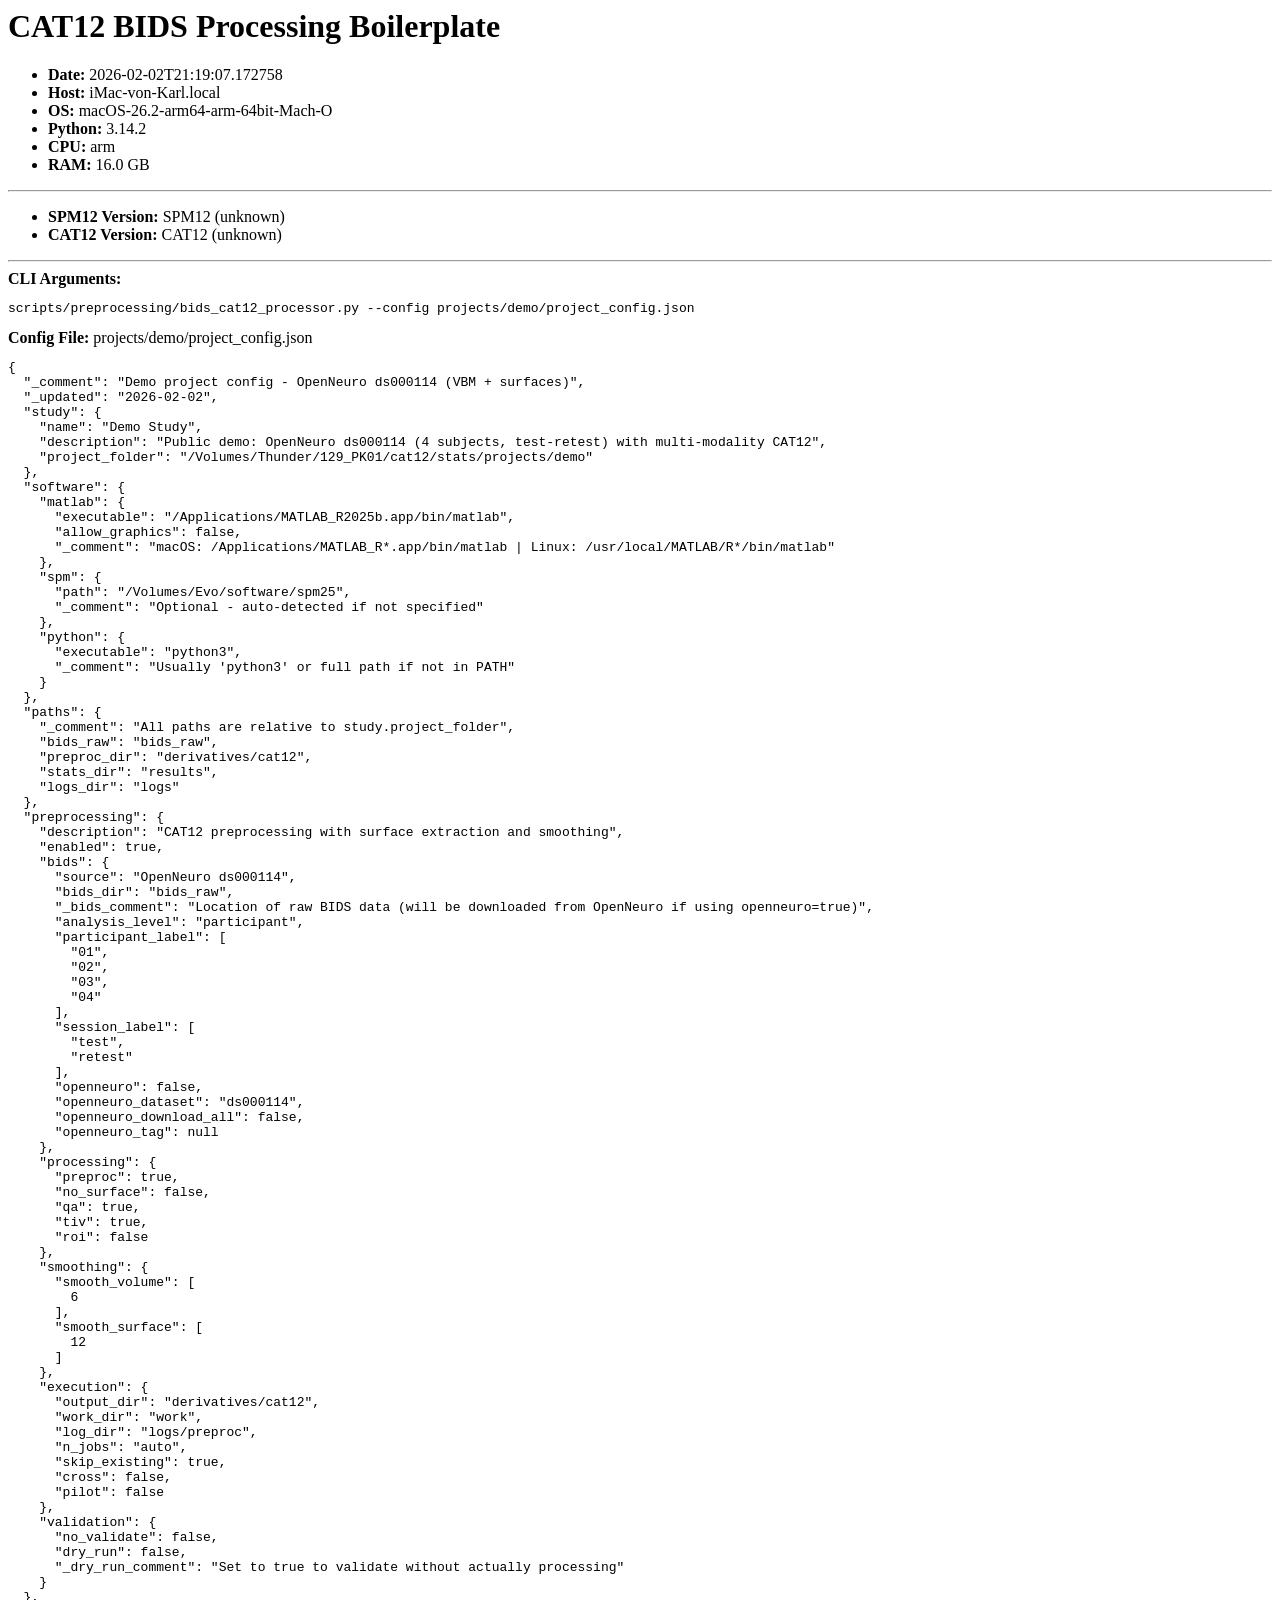
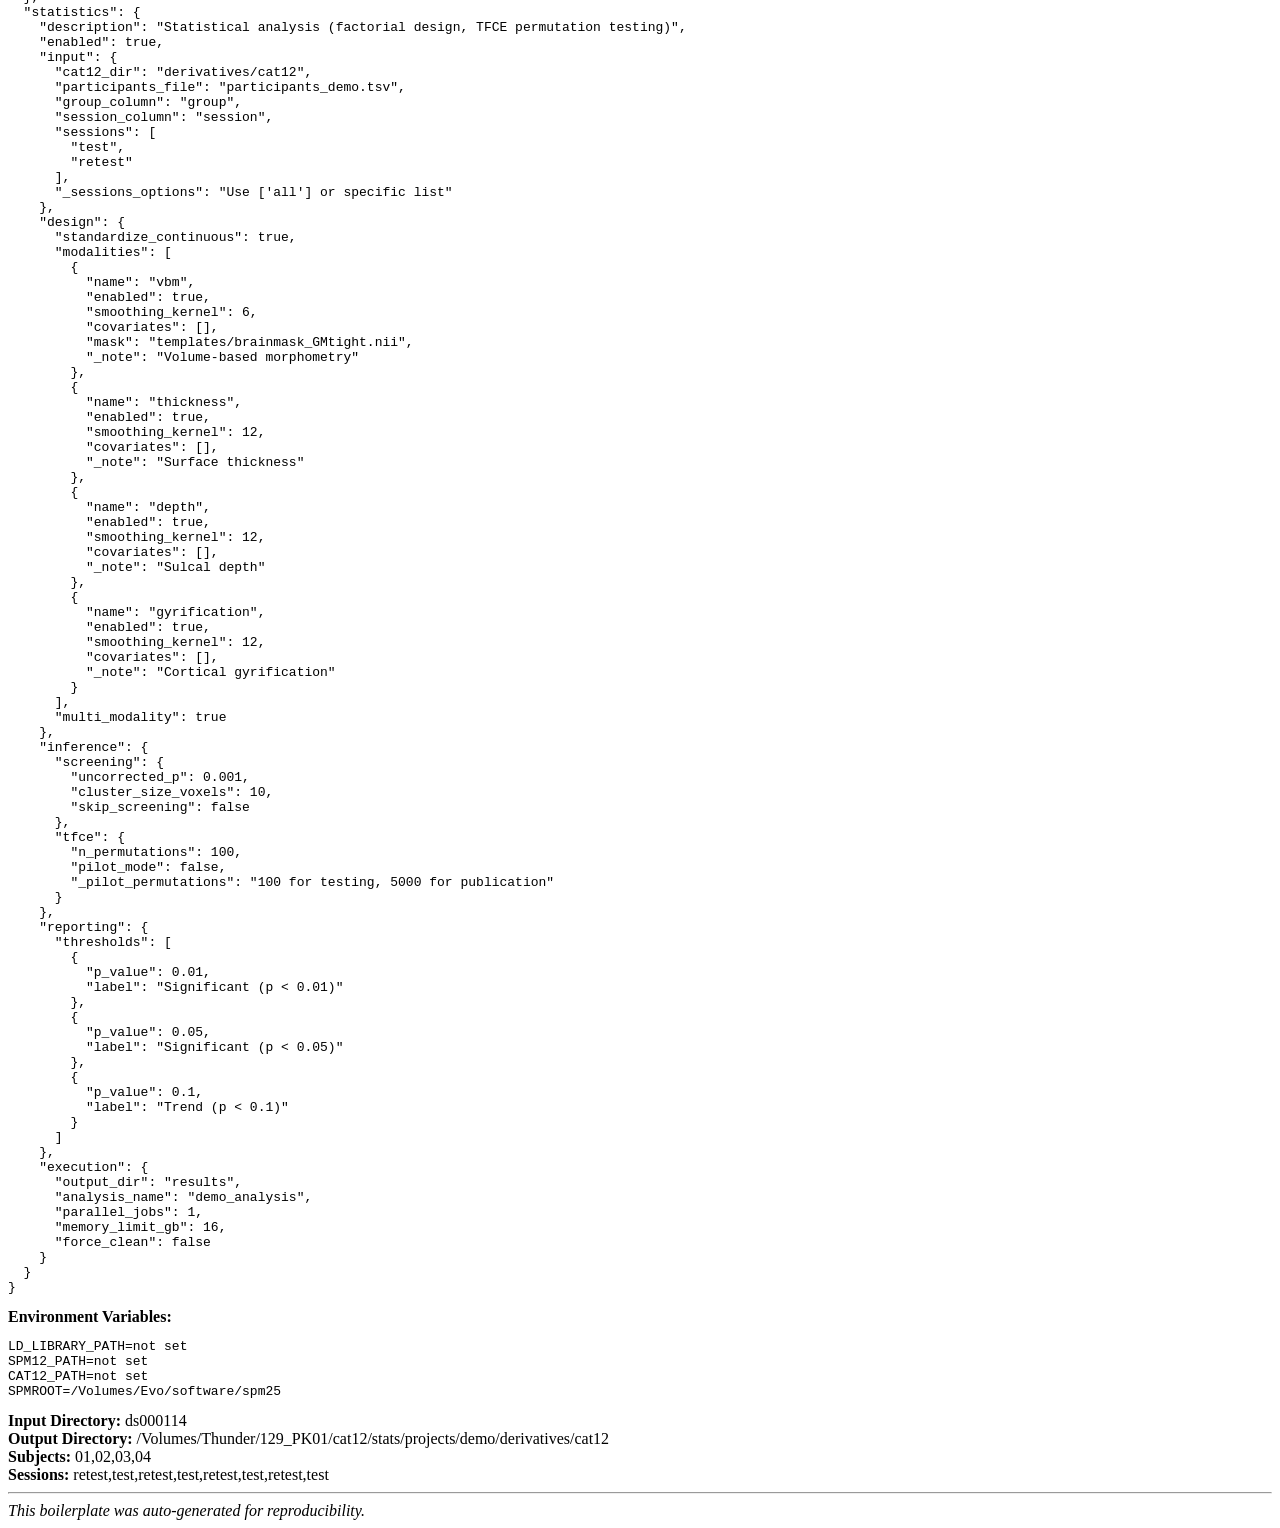
==== projects/demo/derivatives/cat12/boilerplate.html @ 03fa993f "restructure repo" ====
<html><head><title>CAT12 BIDS Processing Boilerplate</title></head><body>
<h1>CAT12 BIDS Processing Boilerplate</h1>
<ul>
<li><b>Date:</b> 2026-02-02T21:19:07.172758</li>
<li><b>Host:</b> iMac-von-Karl.local</li>
<li><b>OS:</b> macOS-26.2-arm64-arm-64bit-Mach-O</li>
<li><b>Python:</b> 3.14.2</li>
<li><b>CPU:</b> arm</li>
<li><b>RAM:</b> 16.0 GB</li>
</ul>
<hr>
<ul>
<li><b>SPM12 Version:</b> SPM12 (unknown)</li>
<li><b>CAT12 Version:</b> CAT12 (unknown)</li>
</ul>
<hr>
<b>CLI Arguments:</b><pre>scripts/preprocessing/bids_cat12_processor.py --config projects/demo/project_config.json</pre>
<b>Config File:</b> projects/demo/project_config.json<pre>{
  "_comment": "Demo project config - OpenNeuro ds000114 (VBM + surfaces)",
  "_updated": "2026-02-02",
  "study": {
    "name": "Demo Study",
    "description": "Public demo: OpenNeuro ds000114 (4 subjects, test-retest) with multi-modality CAT12",
    "project_folder": "/Volumes/Thunder/129_PK01/cat12/stats/projects/demo"
  },
  "software": {
    "matlab": {
      "executable": "/Applications/MATLAB_R2025b.app/bin/matlab",
      "allow_graphics": false,
      "_comment": "macOS: /Applications/MATLAB_R*.app/bin/matlab | Linux: /usr/local/MATLAB/R*/bin/matlab"
    },
    "spm": {
      "path": "/Volumes/Evo/software/spm25",
      "_comment": "Optional - auto-detected if not specified"
    },
    "python": {
      "executable": "python3",
      "_comment": "Usually 'python3' or full path if not in PATH"
    }
  },
  "paths": {
    "_comment": "All paths are relative to study.project_folder",
    "bids_raw": "bids_raw",
    "preproc_dir": "derivatives/cat12",
    "stats_dir": "results",
    "logs_dir": "logs"
  },
  "preprocessing": {
    "description": "CAT12 preprocessing with surface extraction and smoothing",
    "enabled": true,
    "bids": {
      "source": "OpenNeuro ds000114",
      "bids_dir": "bids_raw",
      "_bids_comment": "Location of raw BIDS data (will be downloaded from OpenNeuro if using openneuro=true)",
      "analysis_level": "participant",
      "participant_label": [
        "01",
        "02",
        "03",
        "04"
      ],
      "session_label": [
        "test",
        "retest"
      ],
      "openneuro": false,
      "openneuro_dataset": "ds000114",
      "openneuro_download_all": false,
      "openneuro_tag": null
    },
    "processing": {
      "preproc": true,
      "no_surface": false,
      "qa": true,
      "tiv": true,
      "roi": false
    },
    "smoothing": {
      "smooth_volume": [
        6
      ],
      "smooth_surface": [
        12
      ]
    },
    "execution": {
      "output_dir": "derivatives/cat12",
      "work_dir": "work",
      "log_dir": "logs/preproc",
      "n_jobs": "auto",
      "skip_existing": true,
      "cross": false,
      "pilot": false
    },
    "validation": {
      "no_validate": false,
      "dry_run": false,
      "_dry_run_comment": "Set to true to validate without actually processing"
    }
  },
  "statistics": {
    "description": "Statistical analysis (factorial design, TFCE permutation testing)",
    "enabled": true,
    "input": {
      "cat12_dir": "derivatives/cat12",
      "participants_file": "participants_demo.tsv",
      "group_column": "group",
      "session_column": "session",
      "sessions": [
        "test",
        "retest"
      ],
      "_sessions_options": "Use ['all'] or specific list"
    },
    "design": {
      "standardize_continuous": true,
      "modalities": [
        {
          "name": "vbm",
          "enabled": true,
          "smoothing_kernel": 6,
          "covariates": [],
          "mask": "templates/brainmask_GMtight.nii",
          "_note": "Volume-based morphometry"
        },
        {
          "name": "thickness",
          "enabled": true,
          "smoothing_kernel": 12,
          "covariates": [],
          "_note": "Surface thickness"
        },
        {
          "name": "depth",
          "enabled": true,
          "smoothing_kernel": 12,
          "covariates": [],
          "_note": "Sulcal depth"
        },
        {
          "name": "gyrification",
          "enabled": true,
          "smoothing_kernel": 12,
          "covariates": [],
          "_note": "Cortical gyrification"
        }
      ],
      "multi_modality": true
    },
    "inference": {
      "screening": {
        "uncorrected_p": 0.001,
        "cluster_size_voxels": 10,
        "skip_screening": false
      },
      "tfce": {
        "n_permutations": 100,
        "pilot_mode": false,
        "_pilot_permutations": "100 for testing, 5000 for publication"
      }
    },
    "reporting": {
      "thresholds": [
        {
          "p_value": 0.01,
          "label": "Significant (p < 0.01)"
        },
        {
          "p_value": 0.05,
          "label": "Significant (p < 0.05)"
        },
        {
          "p_value": 0.1,
          "label": "Trend (p < 0.1)"
        }
      ]
    },
    "execution": {
      "output_dir": "results",
      "analysis_name": "demo_analysis",
      "parallel_jobs": 1,
      "memory_limit_gb": 16,
      "force_clean": false
    }
  }
}</pre>
<b>Environment Variables:</b><pre>LD_LIBRARY_PATH=not set
SPM12_PATH=not set
CAT12_PATH=not set
SPMROOT=/Volumes/Evo/software/spm25</pre>
<b>Input Directory:</b> ds000114<br>
<b>Output Directory:</b> /Volumes/Thunder/129_PK01/cat12/stats/projects/demo/derivatives/cat12<br>
<b>Subjects:</b> 01,02,03,04<br>
<b>Sessions:</b> retest,test,retest,test,retest,test,retest,test<br>
<hr>
<i>This boilerplate was auto-generated for reproducibility.</i>
</body></html>
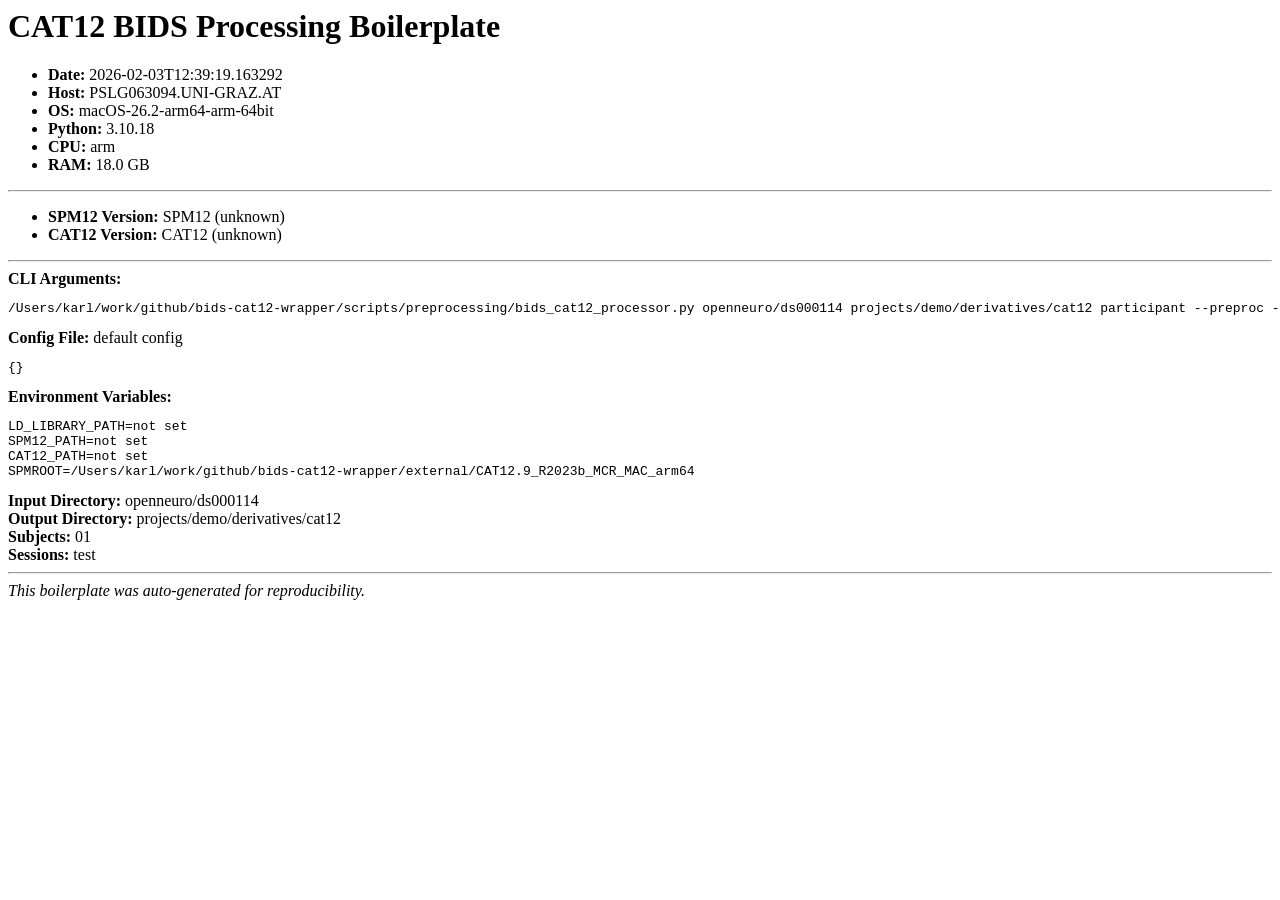
==== commit 0c10da54: "Add CAT12 processing logs and installation script - Created multiple log files for CAT12 processing " ====
--- a/projects/demo/derivatives/cat12/boilerplate.html
+++ b/projects/demo/derivatives/cat12/boilerplate.html
@@ -2,12 +2,12 @@
 <html><head><title>CAT12 BIDS Processing Boilerplate</title></head><body>
 <h1>CAT12 BIDS Processing Boilerplate</h1>
 <ul>
-<li><b>Date:</b> 2026-02-02T21:19:07.172758</li>
-<li><b>Host:</b> iMac-von-Karl.local</li>
-<li><b>OS:</b> macOS-26.2-arm64-arm-64bit-Mach-O</li>
-<li><b>Python:</b> 3.14.2</li>
+<li><b>Date:</b> 2026-02-03T12:39:19.163292</li>
+<li><b>Host:</b> PSLG063094.UNI-GRAZ.AT</li>
+<li><b>OS:</b> macOS-26.2-arm64-arm-64bit</li>
+<li><b>Python:</b> 3.10.18</li>
 <li><b>CPU:</b> arm</li>
-<li><b>RAM:</b> 16.0 GB</li>
+<li><b>RAM:</b> 18.0 GB</li>
 </ul>
 <hr>
 <ul>
@@ -15,184 +15,16 @@
 <li><b>CAT12 Version:</b> CAT12 (unknown)</li>
 </ul>
 <hr>
-<b>CLI Arguments:</b><pre>scripts/preprocessing/bids_cat12_processor.py --config projects/demo/project_config.json</pre>
-<b>Config File:</b> projects/demo/project_config.json<pre>{
-  "_comment": "Demo project config - OpenNeuro ds000114 (VBM + surfaces)",
-  "_updated": "2026-02-02",
-  "study": {
-    "name": "Demo Study",
-    "description": "Public demo: OpenNeuro ds000114 (4 subjects, test-retest) with multi-modality CAT12",
-    "project_folder": "/Volumes/Thunder/129_PK01/cat12/stats/projects/demo"
-  },
-  "software": {
-    "matlab": {
-      "executable": "/Applications/MATLAB_R2025b.app/bin/matlab",
-      "allow_graphics": false,
-      "_comment": "macOS: /Applications/MATLAB_R*.app/bin/matlab | Linux: /usr/local/MATLAB/R*/bin/matlab"
-    },
-    "spm": {
-      "path": "/Volumes/Evo/software/spm25",
-      "_comment": "Optional - auto-detected if not specified"
-    },
-    "python": {
-      "executable": "python3",
-      "_comment": "Usually 'python3' or full path if not in PATH"
-    }
-  },
-  "paths": {
-    "_comment": "All paths are relative to study.project_folder",
-    "bids_raw": "bids_raw",
-    "preproc_dir": "derivatives/cat12",
-    "stats_dir": "results",
-    "logs_dir": "logs"
-  },
-  "preprocessing": {
-    "description": "CAT12 preprocessing with surface extraction and smoothing",
-    "enabled": true,
-    "bids": {
-      "source": "OpenNeuro ds000114",
-      "bids_dir": "bids_raw",
-      "_bids_comment": "Location of raw BIDS data (will be downloaded from OpenNeuro if using openneuro=true)",
-      "analysis_level": "participant",
-      "participant_label": [
-        "01",
-        "02",
-        "03",
-        "04"
-      ],
-      "session_label": [
-        "test",
-        "retest"
-      ],
-      "openneuro": false,
-      "openneuro_dataset": "ds000114",
-      "openneuro_download_all": false,
-      "openneuro_tag": null
-    },
-    "processing": {
-      "preproc": true,
-      "no_surface": false,
-      "qa": true,
-      "tiv": true,
-      "roi": false
-    },
-    "smoothing": {
-      "smooth_volume": [
-        6
-      ],
-      "smooth_surface": [
-        12
-      ]
-    },
-    "execution": {
-      "output_dir": "derivatives/cat12",
-      "work_dir": "work",
-      "log_dir": "logs/preproc",
-      "n_jobs": "auto",
-      "skip_existing": true,
-      "cross": false,
-      "pilot": false
-    },
-    "validation": {
-      "no_validate": false,
-      "dry_run": false,
-      "_dry_run_comment": "Set to true to validate without actually processing"
-    }
-  },
-  "statistics": {
-    "description": "Statistical analysis (factorial design, TFCE permutation testing)",
-    "enabled": true,
-    "input": {
-      "cat12_dir": "derivatives/cat12",
-      "participants_file": "participants_demo.tsv",
-      "group_column": "group",
-      "session_column": "session",
-      "sessions": [
-        "test",
-        "retest"
-      ],
-      "_sessions_options": "Use ['all'] or specific list"
-    },
-    "design": {
-      "standardize_continuous": true,
-      "modalities": [
-        {
-          "name": "vbm",
-          "enabled": true,
-          "smoothing_kernel": 6,
-          "covariates": [],
-          "mask": "templates/brainmask_GMtight.nii",
-          "_note": "Volume-based morphometry"
-        },
-        {
-          "name": "thickness",
-          "enabled": true,
-          "smoothing_kernel": 12,
-          "covariates": [],
-          "_note": "Surface thickness"
-        },
-        {
-          "name": "depth",
-          "enabled": true,
-          "smoothing_kernel": 12,
-          "covariates": [],
-          "_note": "Sulcal depth"
-        },
-        {
-          "name": "gyrification",
-          "enabled": true,
-          "smoothing_kernel": 12,
-          "covariates": [],
-          "_note": "Cortical gyrification"
-        }
-      ],
-      "multi_modality": true
-    },
-    "inference": {
-      "screening": {
-        "uncorrected_p": 0.001,
-        "cluster_size_voxels": 10,
-        "skip_screening": false
-      },
-      "tfce": {
-        "n_permutations": 100,
-        "pilot_mode": false,
-        "_pilot_permutations": "100 for testing, 5000 for publication"
-      }
-    },
-    "reporting": {
-      "thresholds": [
-        {
-          "p_value": 0.01,
-          "label": "Significant (p < 0.01)"
-        },
-        {
-          "p_value": 0.05,
-          "label": "Significant (p < 0.05)"
-        },
-        {
-          "p_value": 0.1,
-          "label": "Trend (p < 0.1)"
-        }
-      ]
-    },
-    "execution": {
-      "output_dir": "results",
-      "analysis_name": "demo_analysis",
-      "parallel_jobs": 1,
-      "memory_limit_gb": 16,
-      "force_clean": false
-    }
-  }
-}</pre>
+<b>CLI Arguments:</b><pre>/Users/karl/work/github/bids-cat12-wrapper/scripts/preprocessing/bids_cat12_processor.py openneuro/ds000114 projects/demo/derivatives/cat12 participant --preproc --participant-label 01 --session-label test --smooth-volume 6 --smooth-surface 12 --qa --tiv --no-validate</pre>
+<b>Config File:</b> default config<pre>{}</pre>
 <b>Environment Variables:</b><pre>LD_LIBRARY_PATH=not set
 SPM12_PATH=not set
 CAT12_PATH=not set
-SPMROOT=/Volumes/Evo/software/spm25</pre>
-<b>Input Directory:</b> ds000114<br>
-<b>Output Directory:</b> /Volumes/Thunder/129_PK01/cat12/stats/projects/demo/derivatives/cat12<br>
-<b>Subjects:</b> 01,02,03,04<br>
-<b>Sessions:</b> retest,test,retest,test,retest,test,retest,test<br>
+SPMROOT=/Users/karl/work/github/bids-cat12-wrapper/external/CAT12.9_R2023b_MCR_MAC_arm64</pre>
+<b>Input Directory:</b> openneuro/ds000114<br>
+<b>Output Directory:</b> projects/demo/derivatives/cat12<br>
+<b>Subjects:</b> 01<br>
+<b>Sessions:</b> test<br>
 <hr>
 <i>This boilerplate was auto-generated for reproducibility.</i>
 </body></html>
